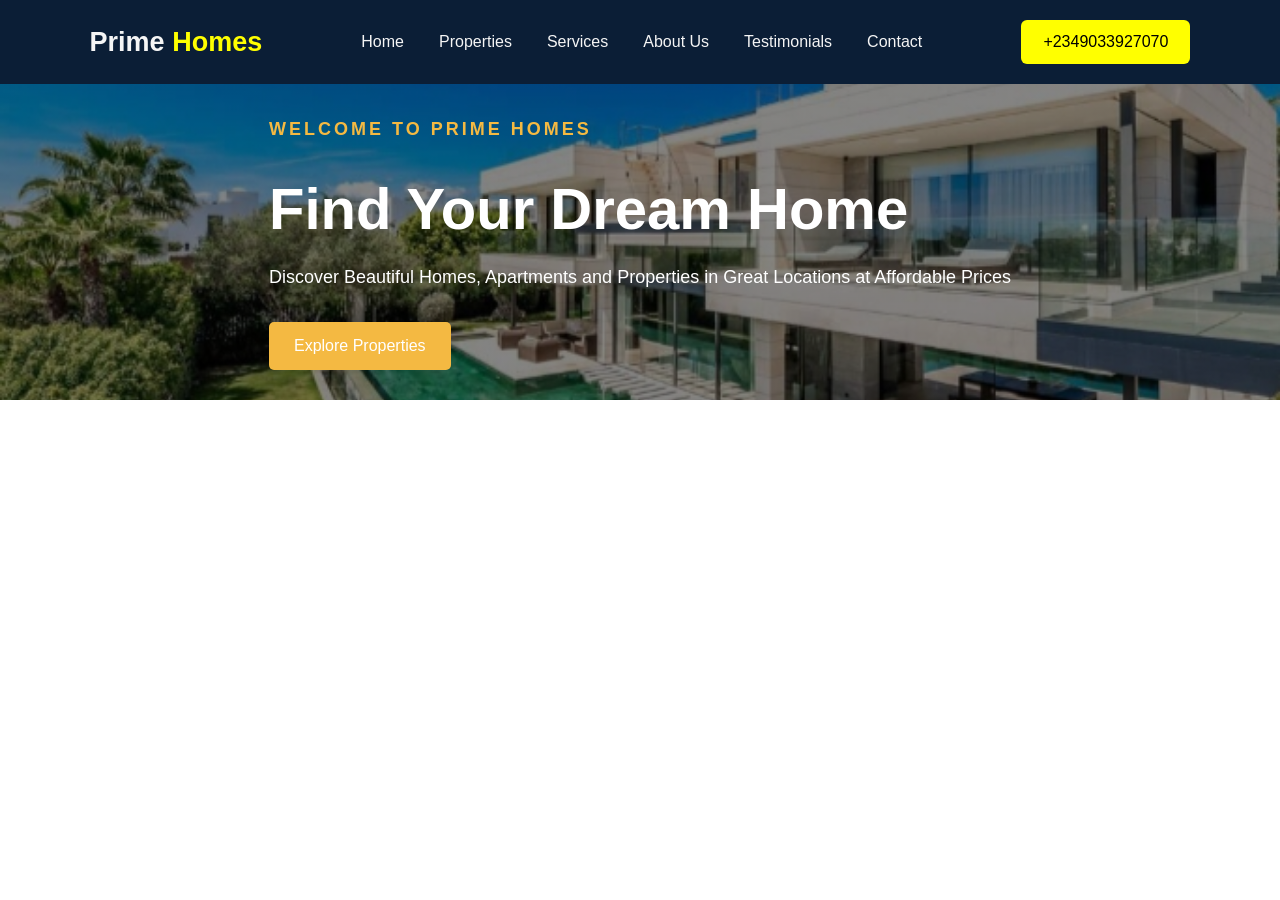
==== index.html @ c323b03e "Added navigation and hero section" ====
<!DOCTYPE html>
<html lang="en">
<head>
    <meta charset="UTF-8">
    <meta name="viewport" content="width=device-width, initial-scale=1.0">
    <title>PRIME HOME</title>
    <link rel="stylesheet" href="main.css">
</head>
<body>
   <header class="header">
    <nav class="navbar">
        <a href="#Home" class="logo">Prime <span>Homes</span></a>
        <ul class="nav-links" id="navlinks">
            <li><a href="#Home">Home</a></li>
            <li><a href="#Properties">Properties</a></li>
            <li><a href="#Services">Services</a></li>
            <li><a href="#About Us">About Us</a></li>
            <li><a href="#Testimonials">Testimonials</a></li>
            <li><a href="#Contact">Contact</a></li>

        </ul>
        <a href="#Contact" class="nav-buttons">+2349033927070</a>
        <button class="menu-button" id="menubutton">=</button>

    </nav>

   </header> 
   <main>
    <section class="hero" id="home">
        <div class="hero-content">
            <p class="small-title">WELCOME TO PRIME HOMES</p>
            <h1>Find Your Dream Home</h1>
            <p>Discover Beautiful Homes, Apartments and Properties in Great Locations at 
                Affordable Prices
            </p>
            <a href="#Properties" class="hero-btn">Explore Properties</a>
            </div>
            

    </section>
   </main>
   <script src="script.js"></script>
</body>
</html>
---- main.css ----
*{
    margin: 0;
    padding: 0;
    box-sizing: border-box;
}
html{
    scroll-behavior: smooth;
}
body{
    font-family: Arial, sans-serif;
    color: #222;

}
.header{
    width: 100%;
    background-color: white;
    position: relative;
    z-index: 1000;
}
.navbar{
    width: 100%;
    max-width: 1400px;
    margin: auto;
    display: flex;
    align-items: center;
    justify-content: space-between;
    padding: 20px 7%;
    background-color: #0b1e36;
}
.logo{
    text-decoration: none;
    color: #f5f5f5;
    font-size: 27px;
    font-weight: bold;

}
.logo span{
    color: yellow;
}
.nav-links{
    display: flex;
    align-items: center;
    gap: 35px;
    list-style-type: none;
}
.nav-links a{
    text-decoration: none;
    color: #f5f5f5;
    font-size: 16px;
    transition: 0.3s;
}
.nav-links a:hover{
    color: #2f7d32;
}
.nav-buttons{
    text-decoration: none;
    color: black;
    background-color: yellow;
    padding: 13px 22px;
    border-radius: 6px;
    transition: 0.3s;
}
.nav-buttons :hover{
    background-color: #245f27;
}
.menu-button{
    display: none;
    border: none;
    background-color: none;
    font-size: 25px;
    cursor: pointer;
}
.hero{
    min-height: 80px;
    background-image: linear-gradient(rgba(0,0,0,0.48), rgba(0,0,0,0.48)),
    url(IMG_20260905_123316.jpg);
    background-size: cover;
    background-position: center;
    background-repeat: no-repeat;
    display: flex;
    align-items: center;
    justify-content: center;
    color: white;
    padding: 30px;
    
}
.hero-content{
    max-width: 750px;
}
.small-title{
    color: #f4b942;
    font-weight: bold;
    letter-spacing: 3px;
    margin-bottom: 15px;
}
.hero h1{
    font-size: 58px;
    margin-bottom: 20px;
}
.hero p{
    font-size: 18px;
    line-height: 1.7;
    margin-bottom: 30px;
}
.hero-btn{
    display: inline-block;
    background-color: #f4b942;
    color: white;
    text-decoration: none;
    padding: 15px 25px;
    border-radius: 5px;
}
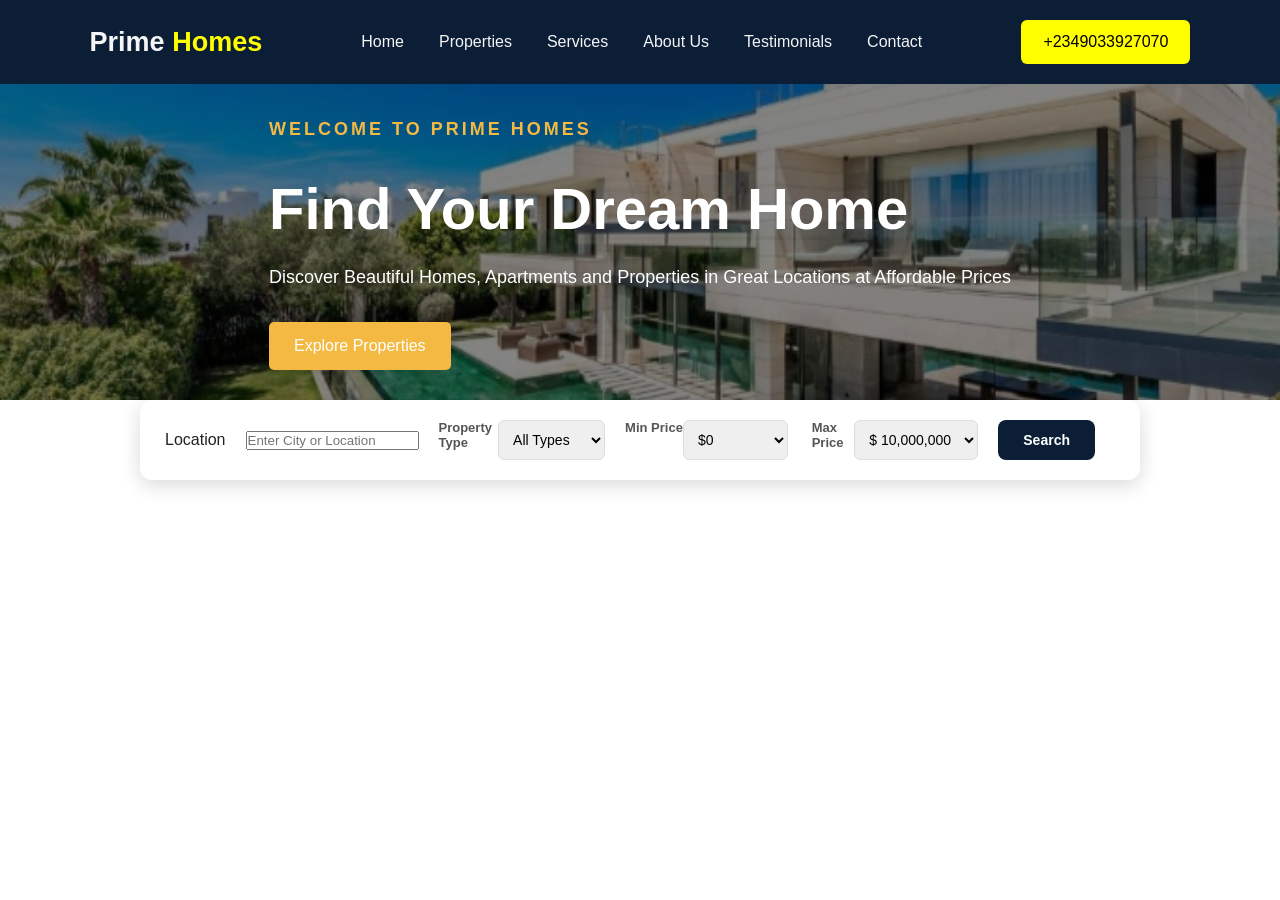
==== commit cc244a1c: "updated website design" ====
--- a/index.html
+++ b/index.html
@@ -20,7 +20,7 @@
 
         </ul>
         <a href="#Contact" class="nav-buttons">+2349033927070</a>
-        <button class="menu-button" id="menubutton">=</button>
+        <button class="menu-button" id="menubutton">==</button>
 
     </nav>
 
@@ -38,6 +38,47 @@
             
 
     </section>
+    <div class="search-box">
+        <label>Location</label>
+        <input type="text" placeholder="Enter City or Location">
+
+    <div class="search-item">
+        <label>Property Type</label>
+        <select id="typeinput">
+            <option value="All">All Types</option>
+            <option value="House">House</option>
+            <option value="Apartment">Apartment</option>
+            <option value="Villa">Villa</option>
+            <option value="Cottage">Cottage</option>
+
+        </select>
+
+    </div>
+    <div class="search-item">
+        <label>Min Price</label>
+        <select id="minPriceInput">
+            <option value="0">$0</option>
+            <option value="50000">$ 50,000</option>
+            <option value="100000">$ 100,000</option>
+            <option value="200000">$ 200,000</option>
+
+        </select>
+
+    </div>
+    <div class="search-item">
+        <label>Max Price</label>
+        <select id="maxPriceInput">
+            <option value="10000000">$ 10,000,000</option>
+            <option value="5000000">$ 500,000</option>
+            <option value="1000000">$ 1,000,000</option>
+            <option value="2000000">$ 2,000,000</option>
+        </select>
+
+    </div>
+    <button class="search-btn" onclick="filterproperties()">Search</button>
+    <div class="properties-container" id="properties"></div>
+    </div>
+
    </main>
    <script src="script.js"></script>
 </body>
--- a/main.css
+++ b/main.css
@@ -109,4 +109,54 @@
     text-decoration: none;
     padding: 15px 25px;
     border-radius: 5px;
+}
+.search-box{
+    background: white;
+    display: flex;
+    align-items: center;
+    gap: 20px;
+    padding: 20px 25px;
+    border-radius: 12px;
+    box-shadow: 0 5px 20px rgba(0,0,0,0.15);
+    max-width: 1000px;
+    margin: auto;
+    flex-wrap: wrap;
+}
+.search-item{
+    display: flex;
+    flex-direction: row;
+    flex: 1;
+    min-width: 160px;
+}
+.search-item label{
+    font-size: 13px;
+    color: #555;
+    margin-bottom: 6px;
+    font-weight: 600;
+}
+.search-item input, .search-item select{
+    border: 1px solid #ddd;
+    border-radius: 6px;
+    padding: 10px;
+    font-size: 14px;
+    outline: none;
+}
+.search-item input:focus, .search-item select:focus{
+    border-color: #fdb913;
+}
+.search-btn{
+    background: #0b1e36;
+    color: white;
+    border: none;
+    padding: 12px 25px;
+    border-radius: 8px;
+    cursor: pointer;
+    font-weight: bold;
+    font-size: 14px;
+    display: flex;
+    align-items: center;
+    gap: 6px;
+}
+.search-btn :hover{
+    background: #1a365d;
 }
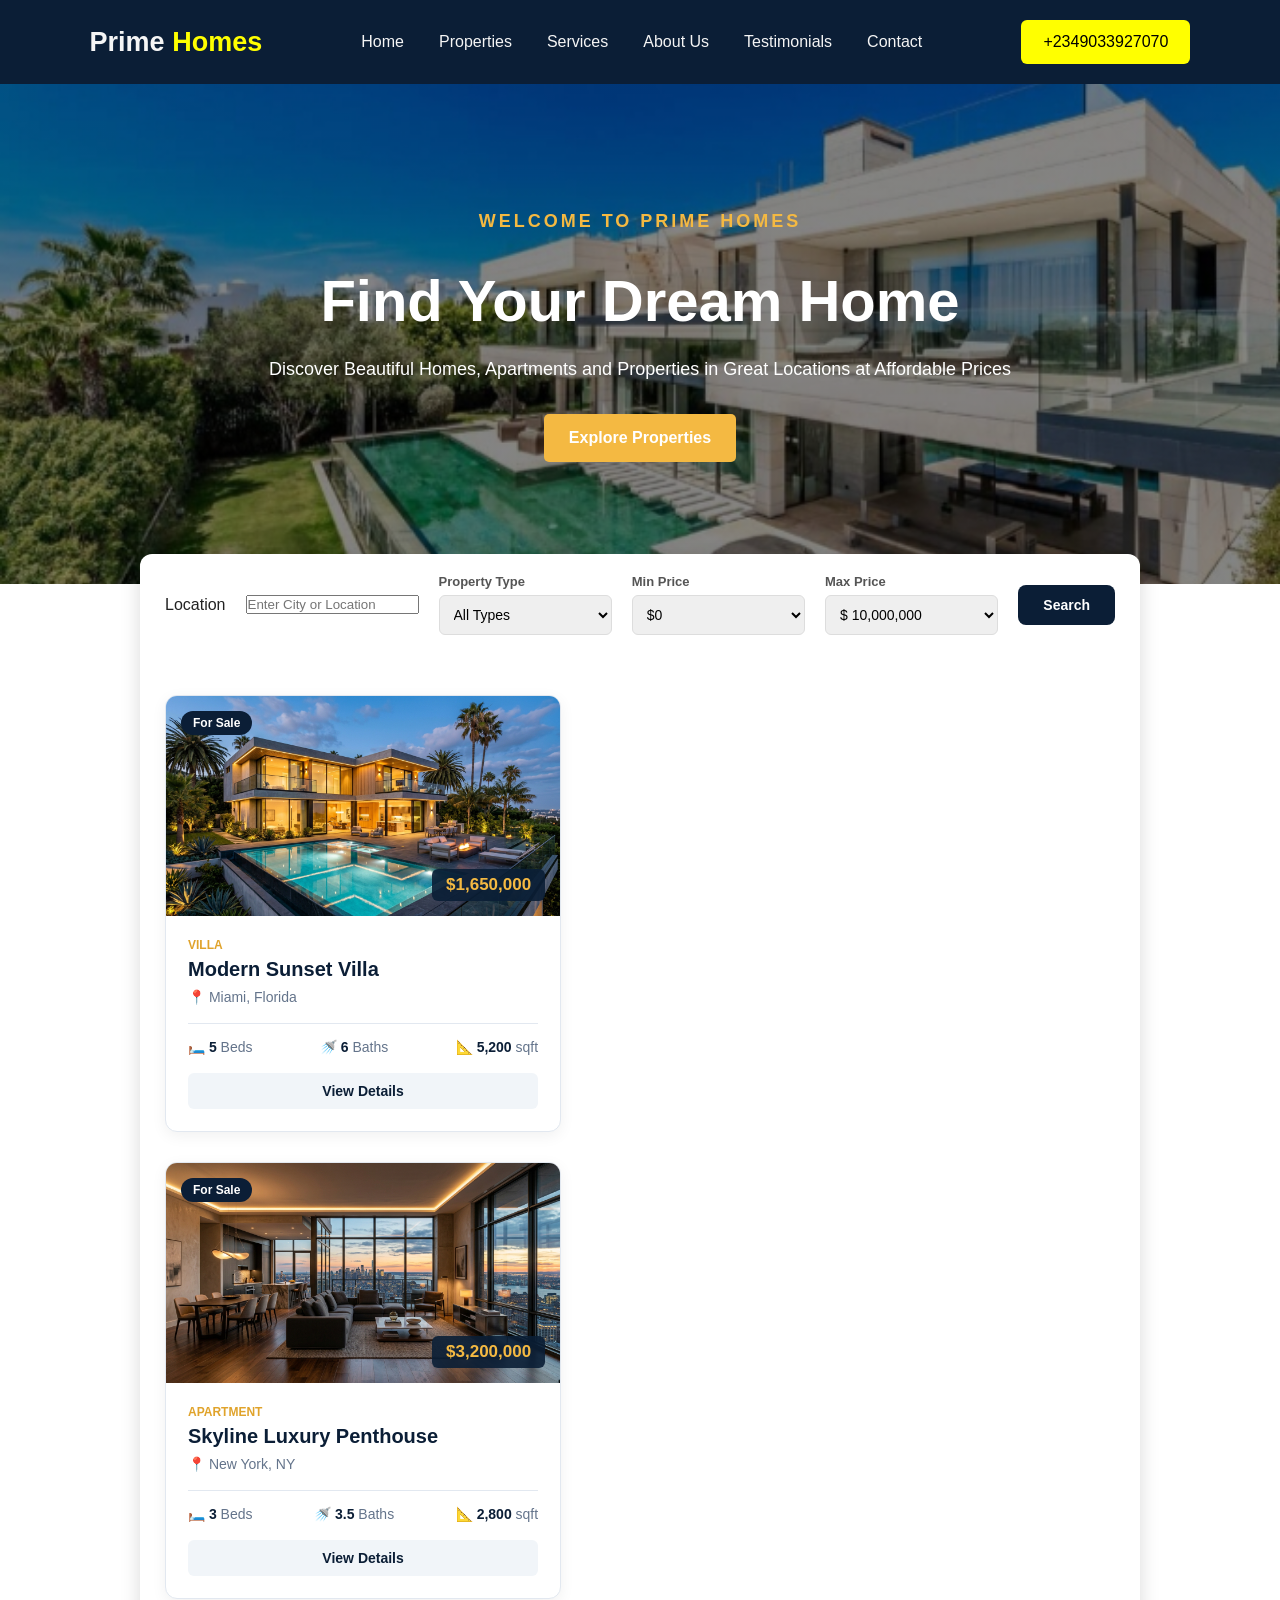
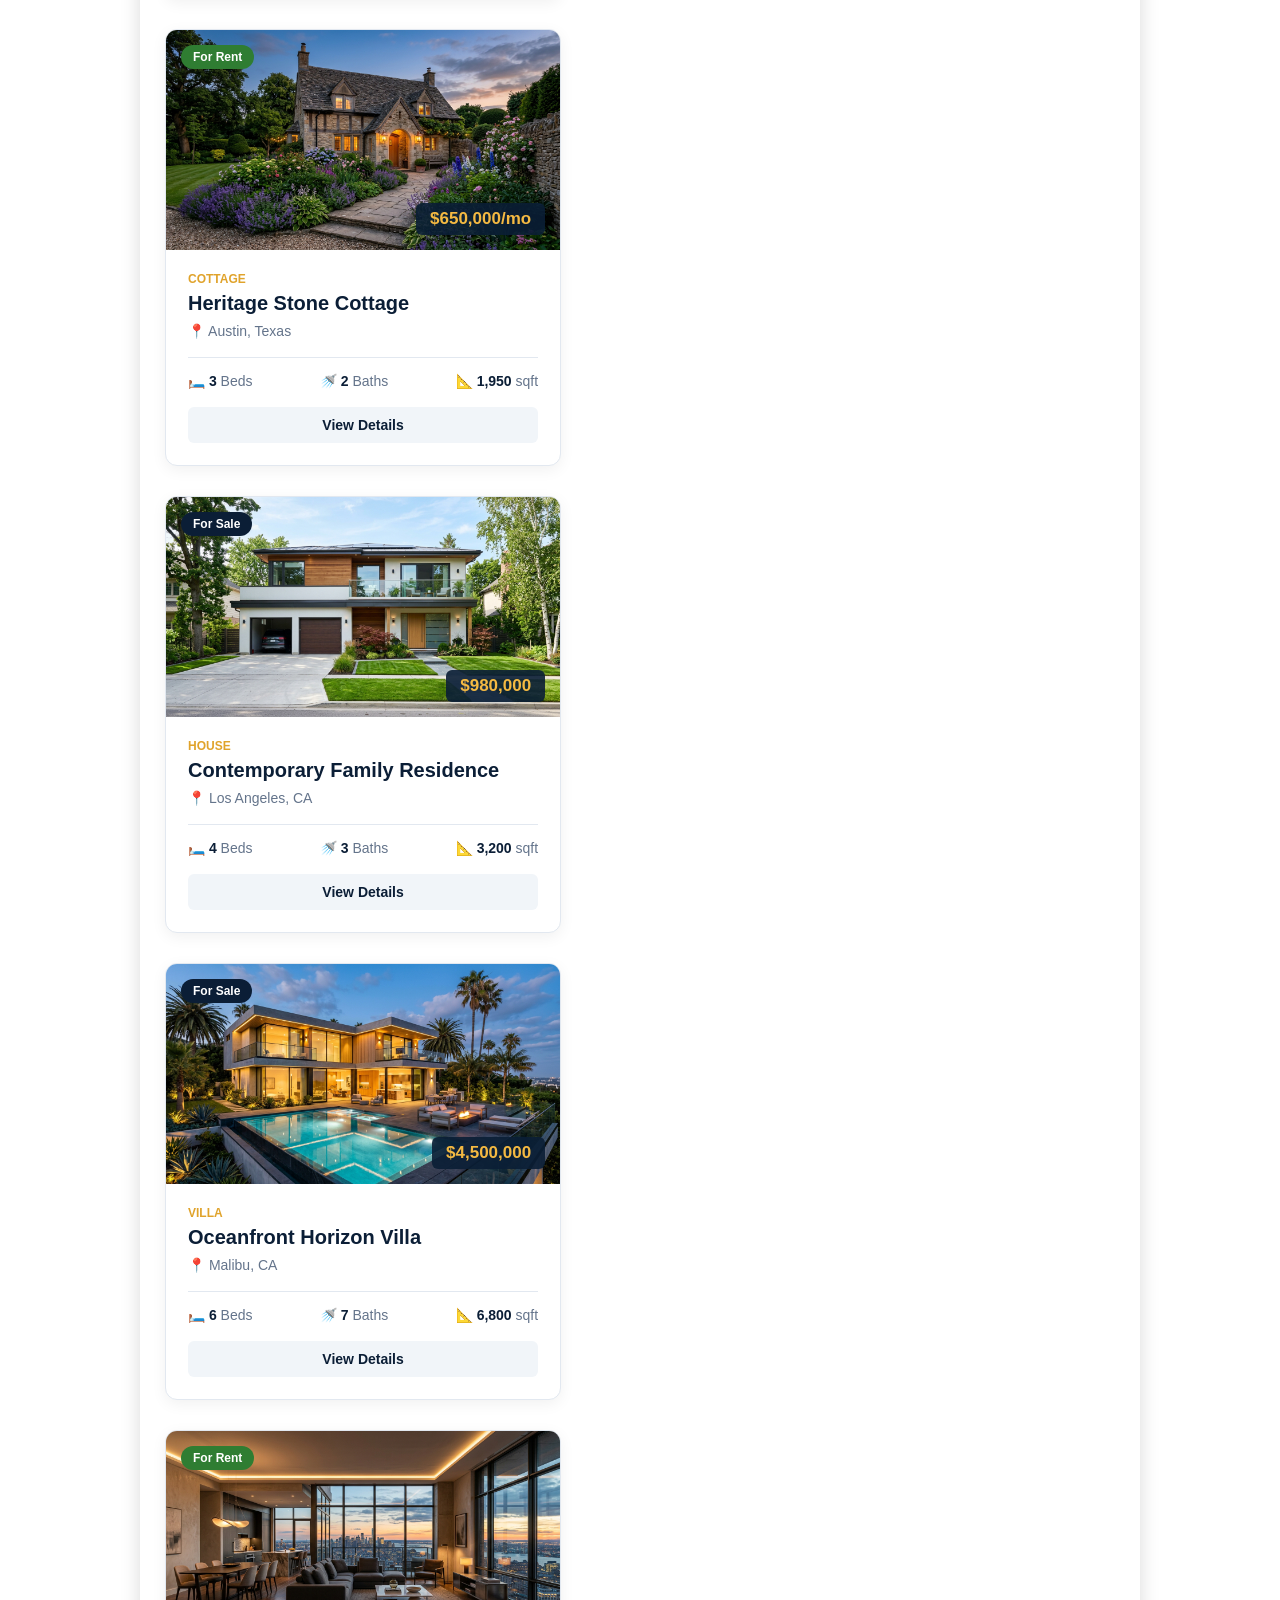
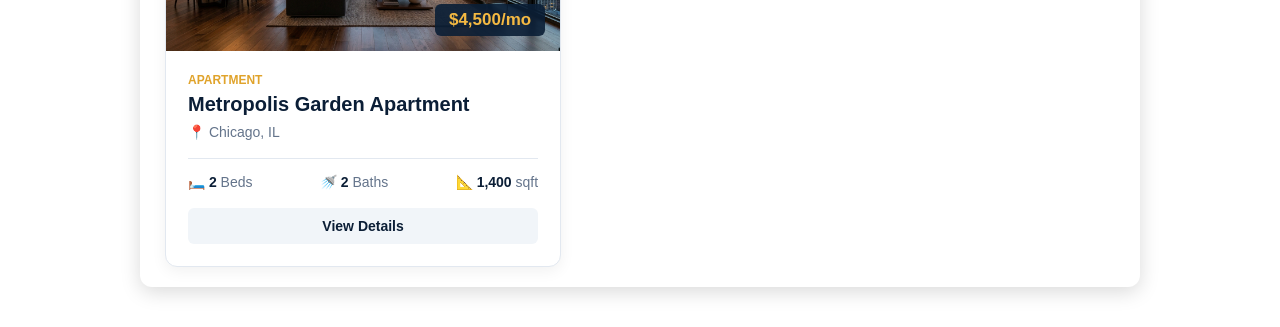
==== commit f188029b: "Copied my pages" ====
--- a/index.html
+++ b/index.html
@@ -9,14 +9,14 @@
 <body>
    <header class="header">
     <nav class="navbar">
-        <a href="#Home" class="logo">Prime <span>Homes</span></a>
+        <a href="index.html" class="logo">Prime <span>Homes</span></a>
         <ul class="nav-links" id="navlinks">
-            <li><a href="#Home">Home</a></li>
-            <li><a href="#Properties">Properties</a></li>
-            <li><a href="#Services">Services</a></li>
-            <li><a href="#About Us">About Us</a></li>
-            <li><a href="#Testimonials">Testimonials</a></li>
-            <li><a href="#Contact">Contact</a></li>
+            <li><a href="index.html">Home</a></li>
+            <li><a href="properties.html">Properties</a></li>
+            <li><a href="services.html">Services</a></li>
+            <li><a href="about.html">About Us</a></li>
+            <li><a href="index.html#Testimonials">Testimonials</a></li>
+            <li><a href="index.html#Contact">Contact</a></li>
 
         </ul>
         <a href="#Contact" class="nav-buttons">+2349033927070</a>
@@ -33,7 +33,7 @@
             <p>Discover Beautiful Homes, Apartments and Properties in Great Locations at 
                 Affordable Prices
             </p>
-            <a href="#Properties" class="hero-btn">Explore Properties</a>
+            <a href="properties.html" class="hero-btn">Explore Properties</a>
             </div>
             
 
--- a/main.css
+++ b/main.css
@@ -1,3 +1,4 @@
+/* Original Base & Home Page Styles */
 *{
     margin: 0;
     padding: 0;
@@ -60,20 +61,22 @@
     border-radius: 6px;
     transition: 0.3s;
 }
-.nav-buttons :hover{
+.nav-buttons:hover{
     background-color: #245f27;
+    color: white;
 }
 .menu-button{
     display: none;
     border: none;
-    background-color: none;
+    background-color: transparent;
+    color: white;
     font-size: 25px;
     cursor: pointer;
 }
 .hero{
-    min-height: 80px;
+    min-height: 500px;
     background-image: linear-gradient(rgba(0,0,0,0.48), rgba(0,0,0,0.48)),
-    url(IMG_20260905_123316.jpg);
+    url('IMG_20260905_123316.jpg');
     background-size: cover;
     background-position: center;
     background-repeat: no-repeat;
@@ -81,8 +84,8 @@
     align-items: center;
     justify-content: center;
     color: white;
-    padding: 30px;
-    
+    padding: 60px 30px;
+    text-align: center;
 }
 .hero-content{
     max-width: 750px;
@@ -109,6 +112,7 @@
     text-decoration: none;
     padding: 15px 25px;
     border-radius: 5px;
+    font-weight: bold;
 }
 .search-box{
     background: white;
@@ -119,12 +123,14 @@
     border-radius: 12px;
     box-shadow: 0 5px 20px rgba(0,0,0,0.15);
     max-width: 1000px;
-    margin: auto;
+    margin: -30px auto 40px;
+    position: relative;
+    z-index: 10;
     flex-wrap: wrap;
 }
 .search-item{
     display: flex;
-    flex-direction: row;
+    flex-direction: column;
     flex: 1;
     min-width: 160px;
 }
@@ -157,6 +163,801 @@
     align-items: center;
     gap: 6px;
 }
-.search-btn :hover{
+.search-btn:hover{
     background: #1a365d;
+}
+
+/* Page Hero Banner for Subpages */
+.page-hero {
+    position: relative;
+    background: linear-gradient(rgba(11, 30, 54, 0.8), rgba(11, 30, 54, 0.85)),
+                url('images/about_hero.jpg') center/cover no-repeat;
+    color: white;
+    padding: 90px 20px 70px;
+    text-align: center;
+}
+
+.page-hero-content {
+    max-width: 800px;
+    margin: 0 auto;
+}
+
+.page-hero h1 {
+    font-size: 44px;
+    font-weight: 800;
+    margin-bottom: 15px;
+    line-height: 1.2;
+}
+
+.page-hero p {
+    font-size: 17px;
+    color: #cbd5e1;
+    max-width: 650px;
+    margin: 0 auto;
+}
+
+.breadcrumb {
+    display: flex;
+    justify-content: center;
+    gap: 10px;
+    font-size: 14px;
+    margin-top: 20px;
+    color: #94a3b8;
+}
+
+.breadcrumb a {
+    color: #f4b942;
+}
+
+/* Layout Container & Utility */
+.container {
+    max-width: 1250px;
+    margin: 0 auto;
+    padding: 0 20px;
+}
+
+.section {
+    padding: 70px 0;
+}
+
+.section-header {
+    text-align: center;
+    max-width: 700px;
+    margin: 0 auto 50px;
+}
+
+.section-header h2 {
+    font-size: 34px;
+    color: #0b1e36;
+    font-weight: 700;
+    margin-bottom: 15px;
+}
+
+.section-header p {
+    color: #64748b;
+    font-size: 16px;
+}
+
+.btn-primary {
+    background-color: #f4b942;
+    color: #0b1e36;
+    padding: 12px 28px;
+    border-radius: 6px;
+    font-weight: 700;
+    border: none;
+    cursor: pointer;
+    transition: 0.3s;
+    display: inline-block;
+}
+
+.btn-primary:hover {
+    background-color: #e0a32b;
+    transform: translateY(-2px);
+}
+
+.btn-navy {
+    background-color: #0b1e36;
+    color: white;
+    padding: 12px 28px;
+    border-radius: 6px;
+    font-weight: 700;
+    border: none;
+    cursor: pointer;
+    transition: 0.3s;
+    display: inline-block;
+}
+
+.btn-navy:hover {
+    background-color: #152e4d;
+    transform: translateY(-2px);
+}
+
+/* Properties Grid & Subpage Filter Bar */
+.filter-wrapper {
+    background: #ffffff;
+    border-radius: 12px;
+    padding: 25px;
+    box-shadow: 0 10px 25px -5px rgba(11, 30, 54, 0.1);
+    margin-top: -40px;
+    position: relative;
+    z-index: 10;
+    border: 1px solid #e2e8f0;
+}
+
+.filter-grid {
+    display: grid;
+    grid-template-columns: repeat(auto-fit, minmax(200px, 1fr));
+    gap: 15px;
+    align-items: end;
+}
+
+.filter-item {
+    display: flex;
+    flex-direction: column;
+    gap: 6px;
+}
+
+.filter-item label {
+    font-size: 13px;
+    font-weight: 600;
+    color: #64748b;
+    text-transform: uppercase;
+}
+
+.filter-item input,
+.filter-item select {
+    width: 100%;
+    padding: 12px 14px;
+    border: 1px solid #e2e8f0;
+    border-radius: 6px;
+    font-size: 14px;
+    outline: none;
+}
+
+.filter-btn {
+    background-color: #0b1e36;
+    color: white;
+    padding: 12px 24px;
+    border: none;
+    border-radius: 6px;
+    font-weight: 700;
+    cursor: pointer;
+    height: 45px;
+}
+
+.properties-container {
+    display: grid;
+    grid-template-columns: repeat(auto-fill, minmax(320px, 1fr));
+    gap: 30px;
+    margin-top: 40px;
+}
+
+.property-card {
+    background: #ffffff;
+    border-radius: 12px;
+    overflow: hidden;
+    box-shadow: 0 4px 15px rgba(0,0,0,0.06);
+    transition: 0.3s;
+    border: 1px solid #e2e8f0;
+    display: flex;
+    flex-direction: column;
+}
+
+.property-card:hover {
+    transform: translateY(-6px);
+    box-shadow: 0 15px 30px rgba(0,0,0,0.12);
+}
+
+.property-img-wrapper {
+    position: relative;
+    height: 220px;
+    overflow: hidden;
+}
+
+.property-img-wrapper img {
+    width: 100%;
+    height: 100%;
+    object-fit: cover;
+    transition: transform 0.5s ease;
+}
+
+.property-card:hover .property-img-wrapper img {
+    transform: scale(1.05);
+}
+
+.property-badge {
+    position: absolute;
+    top: 15px;
+    left: 15px;
+    background-color: #0b1e36;
+    color: white;
+    padding: 5px 12px;
+    border-radius: 20px;
+    font-size: 12px;
+    font-weight: 600;
+}
+
+.property-badge.for-rent {
+    background-color: #2f7d32;
+}
+
+.property-price-tag {
+    position: absolute;
+    bottom: 15px;
+    right: 15px;
+    background-color: rgba(11, 30, 54, 0.9);
+    color: #f4b942;
+    padding: 6px 14px;
+    border-radius: 6px;
+    font-weight: 800;
+    font-size: 17px;
+}
+
+.property-body {
+    padding: 22px;
+    display: flex;
+    flex-direction: column;
+    flex: 1;
+}
+
+.property-type {
+    font-size: 12px;
+    font-weight: 700;
+    color: #e0a32b;
+    text-transform: uppercase;
+    margin-bottom: 6px;
+}
+
+.property-title {
+    font-size: 20px;
+    font-weight: 700;
+    color: #0b1e36;
+    margin-bottom: 8px;
+}
+
+.property-location {
+    font-size: 14px;
+    color: #64748b;
+    margin-bottom: 18px;
+}
+
+.property-features {
+    display: flex;
+    justify-content: space-between;
+    padding-top: 15px;
+    border-top: 1px solid #e2e8f0;
+    margin-top: auto;
+    font-size: 14px;
+    color: #64748b;
+}
+
+.feature-item span {
+    font-weight: 700;
+    color: #0b1e36;
+}
+
+.property-footer {
+    margin-top: 18px;
+}
+
+.btn-details {
+    width: 100%;
+    padding: 10px;
+    text-align: center;
+    background-color: #f1f5f9;
+    color: #0b1e36;
+    border: none;
+    border-radius: 6px;
+    font-weight: 700;
+    font-size: 14px;
+    cursor: pointer;
+    transition: 0.3s;
+}
+
+.btn-details:hover {
+    background-color: #0b1e36;
+    color: white;
+}
+
+/* Services Grid & Cards */
+.services-grid {
+    display: grid;
+    grid-template-columns: repeat(auto-fit, minmax(320px, 1fr));
+    gap: 30px;
+}
+
+.service-card {
+    background: #ffffff;
+    border-radius: 12px;
+    padding: 35px 30px;
+    box-shadow: 0 4px 15px rgba(0,0,0,0.05);
+    border: 1px solid #e2e8f0;
+    transition: 0.3s;
+    position: relative;
+}
+
+.service-card:hover {
+    transform: translateY(-6px);
+    box-shadow: 0 15px 30px rgba(0,0,0,0.1);
+}
+
+.service-icon {
+    width: 60px;
+    height: 60px;
+    background-color: rgba(244, 185, 66, 0.15);
+    color: #0b1e36;
+    border-radius: 6px;
+    display: flex;
+    align-items: center;
+    justify-content: center;
+    font-size: 28px;
+    margin-bottom: 22px;
+}
+
+.service-card h3 {
+    font-size: 22px;
+    color: #0b1e36;
+    margin-bottom: 12px;
+}
+
+.service-card p {
+    color: #64748b;
+    font-size: 15px;
+    line-height: 1.7;
+    margin-bottom: 20px;
+}
+
+.service-list {
+    list-style: none;
+    margin-bottom: 25px;
+}
+
+.service-list li {
+    font-size: 14px;
+    color: #222;
+    margin-bottom: 8px;
+    display: flex;
+    align-items: center;
+    gap: 8px;
+}
+
+.service-list li::before {
+    content: "✓";
+    color: #2f7d32;
+    font-weight: bold;
+}
+
+/* Process Section */
+.process-section {
+    background-color: #0b1e36;
+    color: white;
+}
+
+.process-section .section-header h2 {
+    color: white;
+}
+
+.process-section .section-header p {
+    color: #cbd5e1;
+}
+
+.process-grid {
+    display: grid;
+    grid-template-columns: repeat(auto-fit, minmax(240px, 1fr));
+    gap: 30px;
+    margin-top: 40px;
+}
+
+.process-step {
+    background: rgba(255, 255, 255, 0.05);
+    border-radius: 12px;
+    padding: 30px 25px;
+    border: 1px solid rgba(255, 255, 255, 0.1);
+}
+
+.step-num {
+    font-size: 38px;
+    font-weight: 900;
+    color: #f4b942;
+    margin-bottom: 15px;
+}
+
+.process-step h4 {
+    font-size: 19px;
+    margin-bottom: 10px;
+    color: white;
+}
+
+.process-step p {
+    color: #94a3b8;
+    font-size: 14px;
+}
+
+/* Consultation CTA */
+.consultation-cta {
+    background: linear-gradient(135deg, #0b1e36, #152e4d);
+    border-radius: 18px;
+    padding: 50px 40px;
+    color: white;
+    display: grid;
+    grid-template-columns: 1fr 1fr;
+    gap: 40px;
+    align-items: center;
+}
+
+.cta-text h3 {
+    font-size: 30px;
+    margin-bottom: 15px;
+}
+
+.cta-text p {
+    color: #cbd5e1;
+    font-size: 16px;
+}
+
+/* About Us Story Grid */
+.story-grid {
+    display: grid;
+    grid-template-columns: 1fr 1fr;
+    gap: 50px;
+    align-items: center;
+}
+
+.story-img-container {
+    position: relative;
+    border-radius: 12px;
+    overflow: hidden;
+    box-shadow: 0 15px 30px rgba(0,0,0,0.12);
+}
+
+.story-img-container img {
+    width: 100%;
+    height: 100%;
+    object-fit: cover;
+}
+
+.story-experience-badge {
+    position: absolute;
+    bottom: 25px;
+    left: 25px;
+    background: #f4b942;
+    color: #0b1e36;
+    padding: 15px 25px;
+    border-radius: 12px;
+}
+
+.story-experience-badge h3 {
+    font-size: 32px;
+    font-weight: 900;
+    line-height: 1;
+}
+
+.story-experience-badge p {
+    font-size: 13px;
+    font-weight: 700;
+    text-transform: uppercase;
+}
+
+.story-content h2 {
+    font-size: 36px;
+    color: #0b1e36;
+    margin-bottom: 20px;
+    line-height: 1.25;
+}
+
+.story-content p {
+    color: #64748b;
+    font-size: 16px;
+    margin-bottom: 18px;
+    line-height: 1.7;
+}
+
+.values-grid {
+    display: grid;
+    grid-template-columns: repeat(auto-fit, minmax(240px, 1fr));
+    gap: 25px;
+}
+
+.value-card {
+    background: #ffffff;
+    padding: 30px 25px;
+    border-radius: 12px;
+    border: 1px solid #e2e8f0;
+}
+
+.value-icon {
+    font-size: 32px;
+    color: #f4b942;
+    margin-bottom: 15px;
+}
+
+.value-card h3 {
+    font-size: 20px;
+    color: #0b1e36;
+    margin-bottom: 10px;
+}
+
+.value-card p {
+    color: #64748b;
+    font-size: 14px;
+}
+
+.stats-banner {
+    background-color: #0b1e36;
+    padding: 60px 0;
+    color: white;
+}
+
+.stats-grid {
+    display: grid;
+    grid-template-columns: repeat(auto-fit, minmax(200px, 1fr));
+    gap: 30px;
+    text-align: center;
+}
+
+.stat-item h3 {
+    font-size: 44px;
+    font-weight: 900;
+    color: #f4b942;
+    margin-bottom: 5px;
+}
+
+.stat-item p {
+    color: #cbd5e1;
+    font-size: 15px;
+    text-transform: uppercase;
+}
+
+.team-grid {
+    display: grid;
+    grid-template-columns: repeat(auto-fit, minmax(280px, 1fr));
+    gap: 30px;
+}
+
+.team-card {
+    background: #ffffff;
+    border-radius: 12px;
+    overflow: hidden;
+    border: 1px solid #e2e8f0;
+}
+
+.team-img {
+    height: 320px;
+    width: 100%;
+}
+
+.team-img img {
+    width: 100%;
+    height: 100%;
+    object-fit: cover;
+}
+
+.team-info {
+    padding: 22px;
+    text-align: center;
+}
+
+.team-info h3 {
+    font-size: 20px;
+    color: #0b1e36;
+    margin-bottom: 4px;
+}
+
+.team-info p.role {
+    color: #e0a32b;
+    font-size: 13px;
+    font-weight: 700;
+    text-transform: uppercase;
+    margin-bottom: 12px;
+}
+
+.team-info p.bio {
+    font-size: 14px;
+    color: #64748b;
+}
+
+.testimonial-grid {
+    display: grid;
+    grid-template-columns: repeat(auto-fit, minmax(300px, 1fr));
+    gap: 30px;
+}
+
+.testimonial-card {
+    background: white;
+    padding: 30px;
+    border-radius: 12px;
+    border: 1px solid #e2e8f0;
+}
+
+.quote-mark {
+    font-size: 40px;
+    color: #f4b942;
+    line-height: 1;
+    margin-bottom: 10px;
+}
+
+.testimonial-card p {
+    font-style: italic;
+    color: #222;
+    margin-bottom: 20px;
+    font-size: 15px;
+}
+
+.author-info h4 {
+    color: #0b1e36;
+    font-size: 16px;
+}
+
+.author-info span {
+    color: #64748b;
+    font-size: 13px;
+}
+
+/* Modals */
+.modal-overlay {
+    position: fixed;
+    top: 0;
+    left: 0;
+    width: 100%;
+    height: 100%;
+    background: rgba(11, 30, 54, 0.7);
+    backdrop-filter: blur(4px);
+    z-index: 2000;
+    display: flex;
+    align-items: center;
+    justify-content: center;
+    opacity: 0;
+    visibility: hidden;
+    transition: 0.3s;
+    padding: 20px;
+}
+
+.modal-overlay.active {
+    opacity: 1;
+    visibility: visible;
+}
+
+.modal-content {
+    background: white;
+    border-radius: 12px;
+    max-width: 600px;
+    width: 100%;
+    padding: 30px;
+    position: relative;
+    box-shadow: 0 20px 35px -10px rgba(11, 30, 54, 0.15);
+    max-height: 90vh;
+    overflow-y: auto;
+}
+
+.modal-close {
+    position: absolute;
+    top: 18px;
+    right: 20px;
+    font-size: 24px;
+    background: none;
+    border: none;
+    cursor: pointer;
+    color: #64748b;
+}
+
+.modal-title {
+    font-size: 24px;
+    color: #0b1e36;
+    margin-bottom: 15px;
+}
+
+.form-group {
+    margin-bottom: 18px;
+}
+
+.form-group label {
+    display: block;
+    font-size: 13px;
+    font-weight: 600;
+    margin-bottom: 6px;
+    color: #222;
+}
+
+.form-group input,
+.form-group select,
+.form-group textarea {
+    width: 100%;
+    padding: 12px;
+    border: 1px solid #e2e8f0;
+    border-radius: 6px;
+    font-size: 14px;
+    outline: none;
+}
+
+/* Footer */
+.footer {
+    background-color: #0b1e36;
+    color: white;
+    padding-top: 70px;
+    margin-top: 60px;
+}
+
+.footer-grid {
+    display: grid;
+    grid-template-columns: repeat(auto-fit, minmax(220px, 1fr));
+    gap: 40px;
+    margin-bottom: 50px;
+}
+
+.footer-col h4 {
+    color: #f4b942;
+    font-size: 18px;
+    margin-bottom: 20px;
+}
+
+.footer-col p {
+    color: #cbd5e1;
+    font-size: 14px;
+    line-height: 1.7;
+    margin-bottom: 15px;
+}
+
+.footer-links {
+    list-style: none;
+}
+
+.footer-links li {
+    margin-bottom: 10px;
+}
+
+.footer-links a {
+    color: #cbd5e1;
+    font-size: 14px;
+    text-decoration: none;
+}
+
+.footer-links a:hover {
+    color: #f4b942;
+}
+
+.footer-bottom {
+    border-top: 1px solid rgba(255, 255, 255, 0.1);
+    padding: 25px 0;
+    text-align: center;
+    color: #94a3b8;
+    font-size: 14px;
+}
+
+/* Responsive Drawer */
+@media (max-width: 992px) {
+    .story-grid,
+    .consultation-cta {
+        grid-template-columns: 1fr;
+    }
+}
+
+@media (max-width: 768px) {
+    .menu-button {
+        display: block;
+    }
+    
+    .nav-links {
+        position: absolute;
+        top: 100%;
+        left: 0;
+        width: 100%;
+        background-color: #0b1e36;
+        flex-direction: column;
+        padding: 20px 0;
+        gap: 18px;
+        box-shadow: 0 10px 15px rgba(0,0,0,0.2);
+        display: none;
+    }
+    
+    .nav-links.active {
+        display: flex;
+    }
+    
+    .hero h1 {
+        font-size: 38px;
+    }
+
+    .page-hero h1 {
+        font-size: 32px;
+    }
 }
